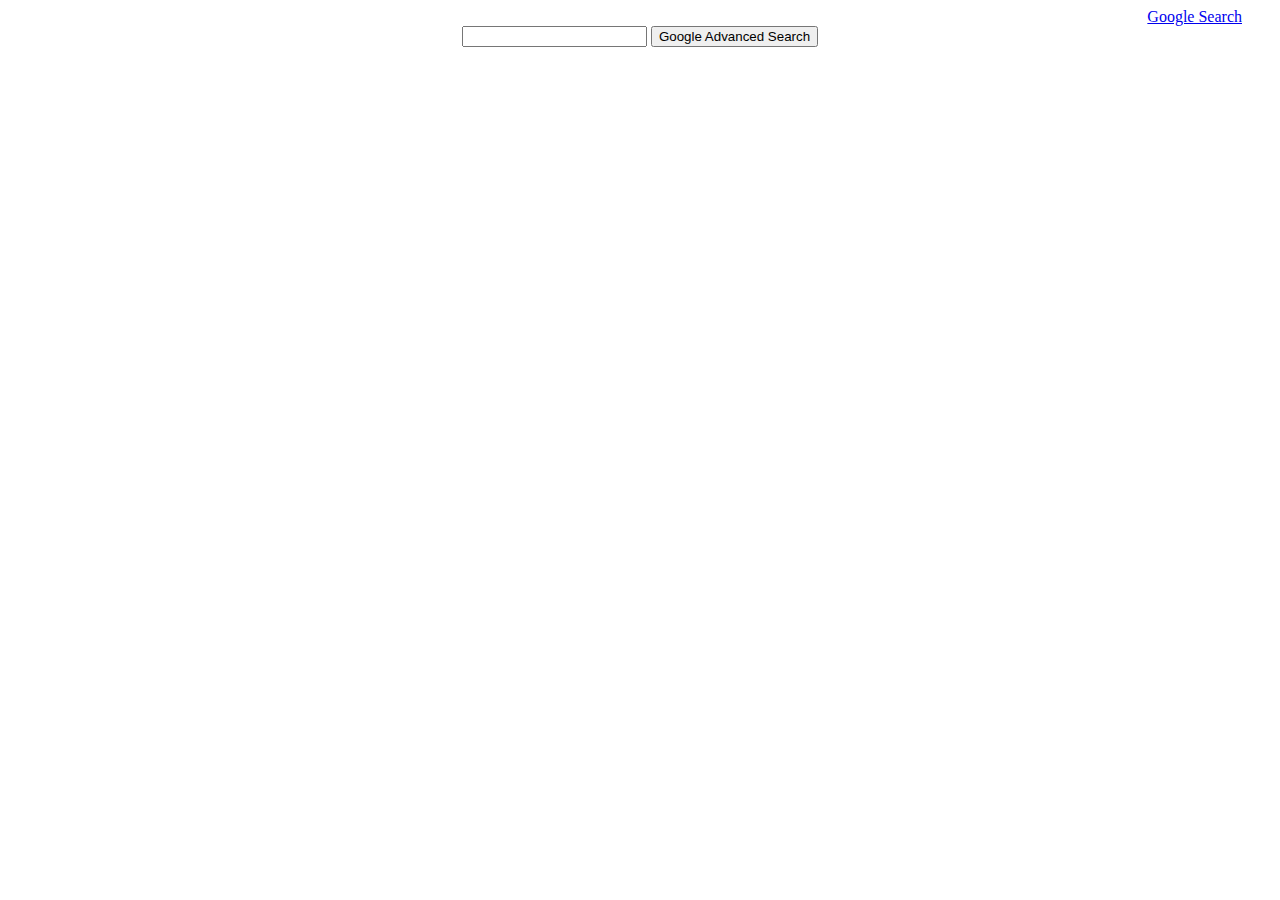
==== advancedsearch.html @ 23cdbe33 "Ajout des pages, des liens, début css - après ajout des deux nouveaux fichiers" ====
<!DOCTYPE html>
<html lang="en">
    <head>
        <title>Advanced Search</title>
        <style>
            .liens
            {
                text-align: right;
                padding-right: 30px;
                
            }
        </style>
    </head>
    <body>
        <div class="liens">
            <a href="index.html">Google Search</a>     
        </div>
        <div>
            <center>
                <form action="https://www.google.com/advanced_search">
                    <input type="text" name="q">
                    <input type="submit" value="Google Advanced Search">
                </form>
            </center>
        </div>
    </body>
</html>
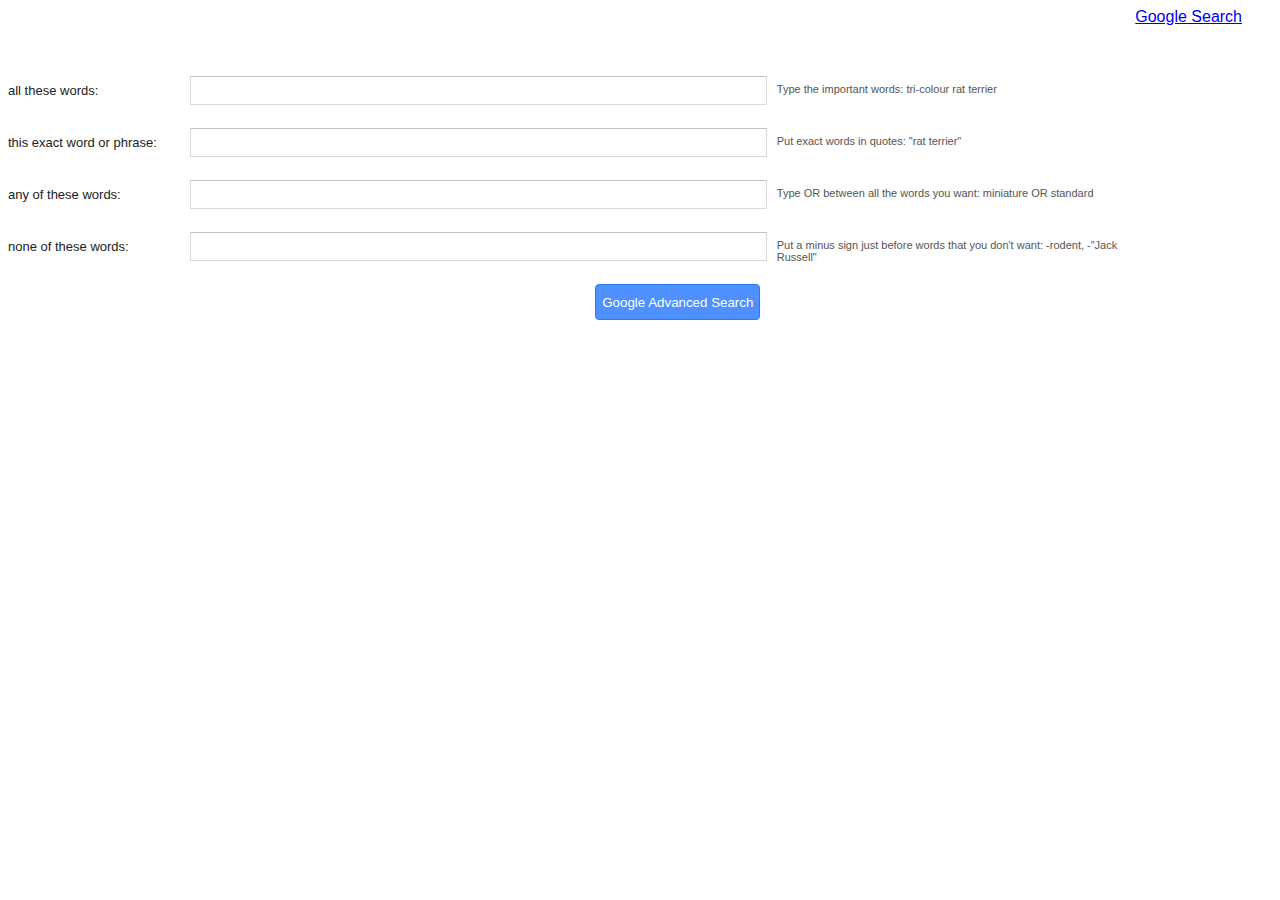
==== commit 3f65358c: "Implémentation de la page advanced et externalisation de ses CSS" ====
--- a/advancedsearch.html
+++ b/advancedsearch.html
@@ -2,26 +2,28 @@
 <html lang="en">
     <head>
         <title>Advanced Search</title>
-        <style>
-            .liens
-            {
-                text-align: right;
-                padding-right: 30px;
-                
-            }
-        </style>
+        <link rel="stylesheet" href="style.css">
+ 
     </head>
     <body>
         <div class="liens">
             <a href="index.html">Google Search</a>     
         </div>
         <div>
-            <center>
-                <form action="https://www.google.com/advanced_search">
-                    <input type="text" name="q">
-                    <input type="submit" value="Google Advanced Search">
+            
+                <form action="https://www.google.com/search?">
+                    <div class="group">
+                    <!--<input type="text" name="q"> -->
+                    <div class="adv_left">all these words: </div><div class="adv_middle"><input class="advanced_input" type="text" name="as_q"></div><div class="adv_right">Type the important words: tri-colour rat terrier</div>
+                    <div class="adv_left">this exact word or phrase: </div><div class="adv_middle"><input class="advanced_input" type="text" name="as_epq"></div><div class="adv_right">Put exact words in quotes: "rat terrier"</div>
+                    <div class="adv_left">any of these words: </div><div class="adv_middle"><input class="advanced_input" type="text" name="as_oq"></div><div class="adv_right">Type OR between all the words you want: miniature OR standard</div>
+                    <div class="adv_left">none of these words: </div><div class="adv_middle"><input class="advanced_input" type="text" name="as_eq"></div><div class="adv_right">Put a minus sign just before words that you don't want: -rodent, -"Jack Russell"</div>
+                        <br>
+                    <div class="adv_left"></div><div class="adv_middle"><input class="submit_advanced" type="submit" value="Google Advanced Search"></div>
+                        
+                
+                    </div>
                 </form>
-            </center>
-        </div>
+        
     </body>
-</html>+</html>
--- a/style.css
+++ b/style.css
@@ -0,0 +1,127 @@
+.liens
+{
+    text-align: right;
+    padding-right: 30px;
+}
+.input_search
+{
+    text-indent: 10px;
+    border: 1px solid #dfe1e5;
+    border-radius: 24px;
+    font-size: 16px;
+    margin: 50px 4px;
+    padding: 0 16px;
+    height: 36px;
+    min-width: 54px;
+    text-align: left;
+}
+.submit_button:hover
+{
+    border: 1px solid #dfe1e5;
+}
+.submit_button:focus
+{
+    border: 1px solid blue;
+}
+.submit_button
+{
+    
+    border: 1px solid #f8f9fa;
+    border-radius: 4px;
+    color: #3c4043;
+    /** transform the cursor un little hand **/
+    cursor: pointer;
+    height:36px;
+}
+
+.submit_advanced
+{
+    
+    border: 1px solid #f8f9fa;
+    border-radius: 4px;
+    color: #3c4043;
+    /** transform the cursor un little hand **/
+    cursor: pointer;
+    height:36px;
+    float: right;
+
+    background-color: #4d90fe;
+    border: 1px solid #3079ed;
+    color: #fff;
+
+}
+
+
+.submit_advanced:hover
+{
+    border: 1px solid #dfe1e5;
+}
+.submit_advanced:focus
+{
+    border: 1px solid blue;
+    
+}
+
+
+body
+            {
+                font-family: arial,sans-serif;
+            }
+            .group
+            {
+                /**width: 100%;**/
+                margin-top:50px;
+                width:1140px;   
+                clear: both;
+                
+            }
+ 
+            .adv_left
+            {
+                float: left;
+                display: inline-block;
+                min-width: 167px;
+                width: 16%;
+                height: 42px;
+                color: #222;
+                font-size: 13px;
+                line-height: 16px;
+                vertical-align: middle;
+                padding-top: 7px;
+            }
+            .adv_middle
+            {
+                float: left;
+                /* display: inline-block; */
+                min-width: 167px;
+                min-height: 41px;
+                vertical-align: middle;
+                width: 50%;
+            }
+            .advanced_input
+            {
+                width: 98%;
+                -webkit-border-radius: 1px;
+                -moz-border-radius: 1px;
+                border-radius: 1px;
+                border: 1px solid #d9d9d9;
+                border-top: 1px solid #c0c0c0;
+                font-size: 13px;
+                height: 25px;
+                padding: 1px 8px;
+            }
+            .adv_right
+            {
+                float: left;
+                display: inline-block;
+                width: 32%;
+                min-width: 160px;
+                margin: 0 0 4px 1%;
+                color: #555;
+                font-size: 11px;
+                padding-left: 5px;
+                padding-top: 7px;
+                vertical-align: middle;
+                position: relative;
+                min-height: 41px;
+            }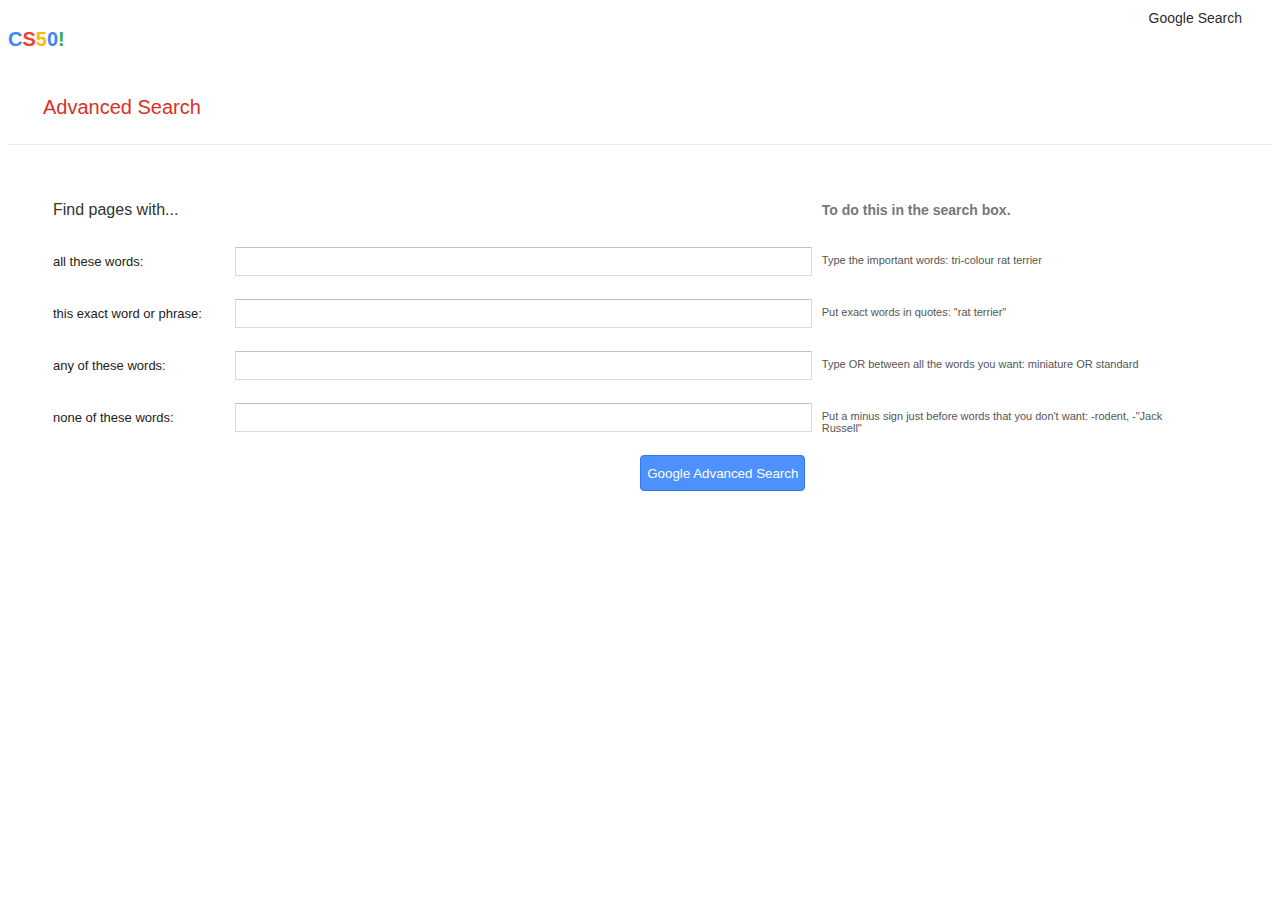
==== commit 07fbf205: "css advanced sheet like google" ====
--- a/advancedsearch.html
+++ b/advancedsearch.html
@@ -9,21 +9,27 @@
         <div class="liens">
             <a href="index.html">Google Search</a>     
         </div>
-        <div>
-            
-                <form action="https://www.google.com/search?">
-                    <div class="group">
-                    <!--<input type="text" name="q"> -->
-                    <div class="adv_left">all these words: </div><div class="adv_middle"><input class="advanced_input" type="text" name="as_q"></div><div class="adv_right">Type the important words: tri-colour rat terrier</div>
-                    <div class="adv_left">this exact word or phrase: </div><div class="adv_middle"><input class="advanced_input" type="text" name="as_epq"></div><div class="adv_right">Put exact words in quotes: "rat terrier"</div>
-                    <div class="adv_left">any of these words: </div><div class="adv_middle"><input class="advanced_input" type="text" name="as_oq"></div><div class="adv_right">Type OR between all the words you want: miniature OR standard</div>
-                    <div class="adv_left">none of these words: </div><div class="adv_middle"><input class="advanced_input" type="text" name="as_eq"></div><div class="adv_right">Put a minus sign just before words that you don't want: -rodent, -"Jack Russell"</div>
-                        <br>
-                    <div class="adv_left"></div><div class="adv_middle"><input class="submit_advanced" type="submit" value="Google Advanced Search"></div>
-                        
-                
-                    </div>
-                </form>
-        
+        <div class="title_advanced">
+            <span style="color:#4285f4">C</span><span style="color:#ea4335">S</span><span style="color:#fbbc05">5</span><span style="color:#4285f4">0</span><span style="color:#34a853">!</span>
+        </div>
+        <div class="div_advanced_label">
+            Advanced Search
+        </div>
+            <div class="div_advanced_input">
+                <div>
+                    <form action="https://www.google.com/search?">
+                        <div class="group">
+                            <!--<input type="text" name="q"> -->
+                            <div class="adv_left_title">Find pages with... </div><div class="adv_middle_title"></div><div class="adv_right_title">To do this in the search box.</div>
+                            <div class="adv_left">all these words: </div><div class="adv_middle"><input class="advanced_input" type="text" name="as_q"></div><div class="adv_right">Type the important words: tri-colour rat terrier</div>
+                            <div class="adv_left">this exact word or phrase: </div><div class="adv_middle"><input class="advanced_input" type="text" name="as_epq"></div><div class="adv_right">Put exact words in quotes: "rat terrier"</div>
+                            <div class="adv_left">any of these words: </div><div class="adv_middle"><input class="advanced_input" type="text" name="as_oq"></div><div class="adv_right">Type OR between all the words you want: miniature OR standard</div>
+                            <div class="adv_left">none of these words: </div><div class="adv_middle"><input class="advanced_input" type="text" name="as_eq"></div><div class="adv_right">Put a minus sign just before words that you don't want: -rodent, -"Jack Russell"</div>
+                                <br>
+                            <div class="adv_left"></div><div class="adv_middle"><input class="submit_advanced" type="submit" value="Google Advanced Search"></div>
+                        </div>
+                    </form>
+            </div>
+        </div>
     </body>
 </html>
--- a/style.css
+++ b/style.css
@@ -1,19 +1,91 @@
+
 .liens
 {
     text-align: right;
     padding-right: 30px;
+    color: rgba(0,0,0,.87);
+    line-height: 20px;
+    font-size:14px;
+
+}
+
+a:link, a:visited,  a:active
+{
+    color: rgba(0,0,0,.87);
+    text-decoration: none;
+}
+a:hover
+{
+    text-decoration: underline;
+}
+
+.title
+{
+    margin: 220px 0px 20px 0px;
+    text-align: center;
+    font-size: 70px;
+    font-weight: bold;
+}
+.title_advanced
+{
+    margin: 0px 0px 20px 0px;
+    text-align: left;
+    font-size: 20px;
+    font-weight: bold;
+}
+
+.div_advanced_label
+{
+    border-bottom: 1px solid #ebebeb;
+    color: #d93025;
+    /* margin: 25px 35px; */
+    padding:25px 35px;
+    margin: 0px 0px 20px 0px; 
+    font-size: 20px;
+}
+
+.div_advanced_input
+{
+    max-width: 1140px;
+    min-width: 200px;
+    width: 96%;
+    margin: 40px 2% 0 45px;
+}
+
+.div_text_images
+{
+font-size:0px;
+}
+.text_images
+{
+        color: #4285f4;
+        font: 16px/16px roboto-regular, arial, sans-serif;
+        white-space: nowrap;
+        position: relative;
+        left:70px;
 }
 .input_search
 {
+    display:flex;
     text-indent: 10px;
     border: 1px solid #dfe1e5;
     border-radius: 24px;
     font-size: 16px;
-    margin: 50px 4px;
+    margin: 5px 4px;
     padding: 0 16px;
-    height: 36px;
+    height: 44px;
+    width: auto;
     min-width: 54px;
+    max-width: 584px;
     text-align: left;
+    
+}
+.input_search:focus
+{
+    border: 1px solid #dfe1e5;
+    outline: 1px solid #dfe1e5;
+    box-shadow: 0 2px 8px 1px rgb(64 60 67 / 24%);
+    border-color: rgba(223,225,229,0);
 }
 .submit_button:hover
 {
@@ -76,6 +148,54 @@
                 
             }
  
+
+.adv_left_title
+{
+    float: left;
+    display: inline-block;
+    min-width: 167px;
+    width: 16%;
+    height: 42px;
+    color: #222;
+    font-size: 13px;
+    line-height: 16px;
+    vertical-align: middle;
+    padding-top: 7px;
+    font-size: 16px;
+    min-height: 42px;
+    font-weight: 500;
+    color: #333;
+}
+.adv_middle_title
+{
+    float: left;
+    /* display: inline-block; */
+    min-width: 167px;
+    min-height: 41px;
+    vertical-align: middle;
+    width: 50%;
+}
+
+.adv_right_title
+{
+    float: left;
+    display: inline-block;
+    width: 32%;
+    min-width: 160px;
+    margin: 0 0 4px 1%;
+    color: #777;
+    font-size: 14px;
+    font-weight: 700;
+    padding-left: 5px;
+    padding-top: 7px;
+    vertical-align: middle;
+    position: relative;
+    min-height: 41px;
+}
+
+
+
+
             .adv_left
             {
                 float: left;
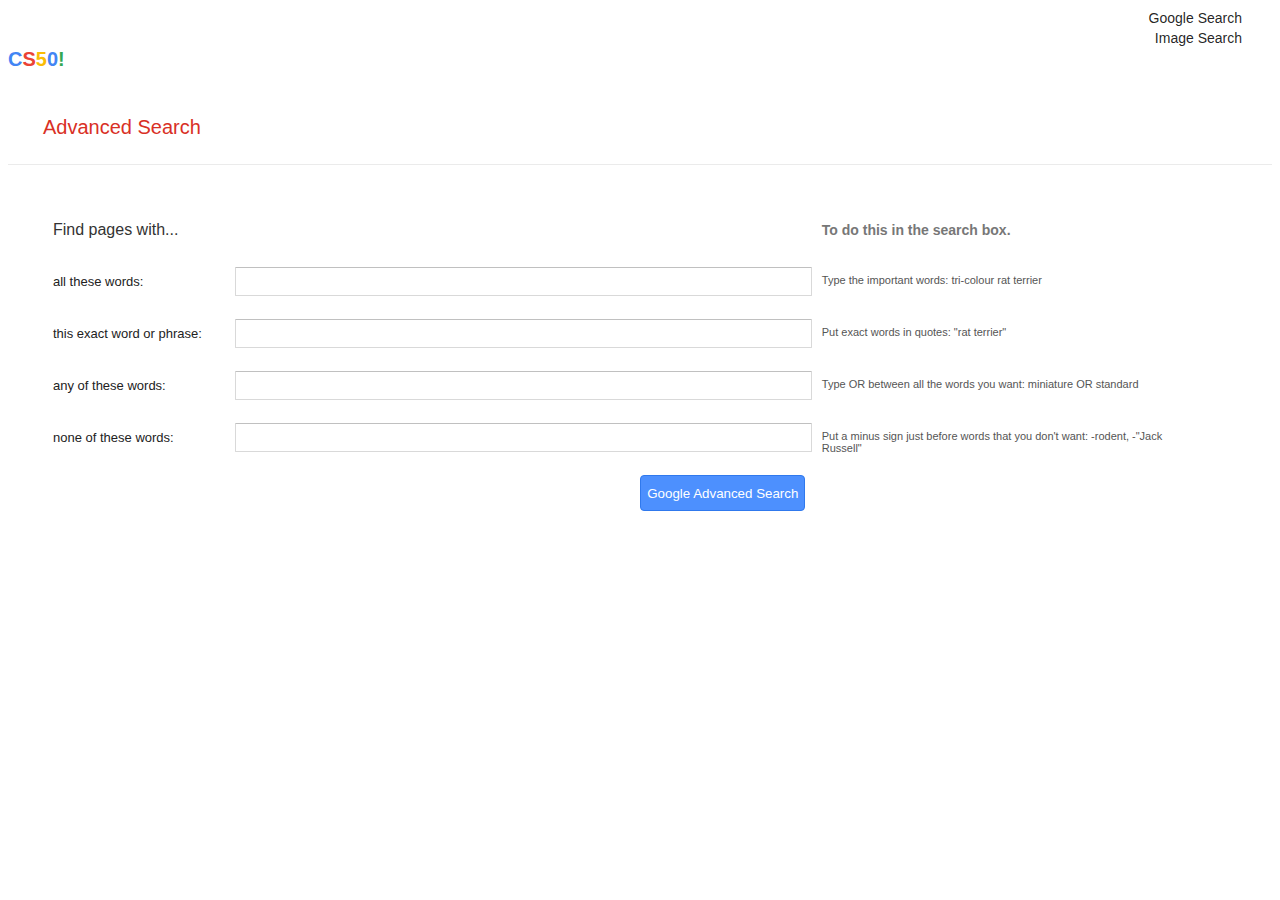
==== commit 6c02dd09: "Submit my project 0" ====
--- a/advancedsearch.html
+++ b/advancedsearch.html
@@ -8,6 +8,9 @@
     <body>
         <div class="liens">
             <a href="index.html">Google Search</a>     
+        </div>
+        <div class="liens">
+            <a href="imagesearch.html">Image Search</a>
         </div>
         <div class="title_advanced">
             <span style="color:#4285f4">C</span><span style="color:#ea4335">S</span><span style="color:#fbbc05">5</span><span style="color:#4285f4">0</span><span style="color:#34a853">!</span>
